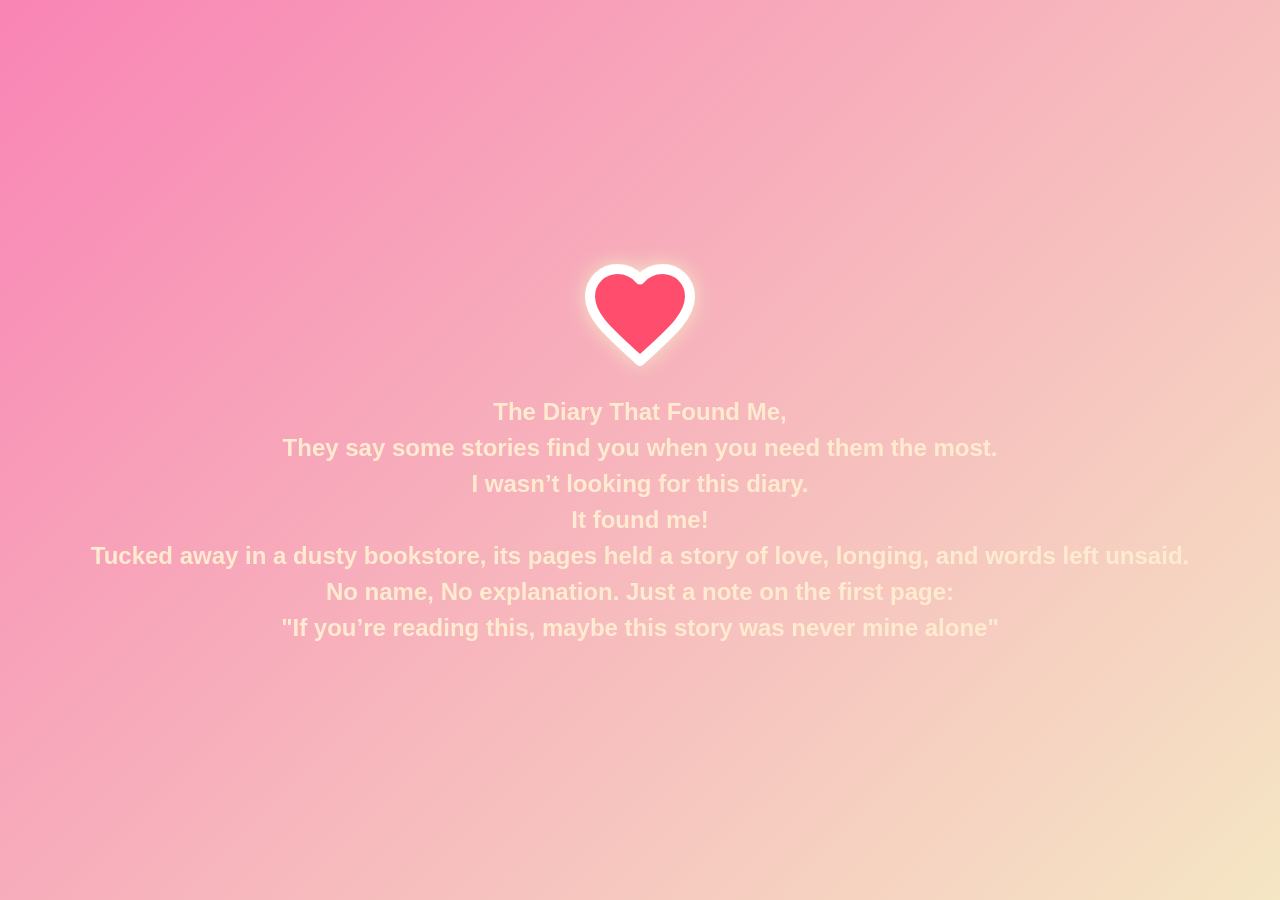
==== index.html @ 9fd7fddd "Add files via upload" ====
<!DOCTYPE html>
<html lang="en">
  <head>
    <meta charset="UTF-8" />
    <meta name="viewport" content="width=device-width, initial-scale=1.0" />
    <title>Introduction Page</title>
    <style>
      /* Blink Transition Effect */
      .blink-transition {
        position: fixed;
        top: 0;
        left: 0;
        width: 100%;
        height: 100%;
        background: black; /* Change to white if preferred */
        opacity: 0;
        visibility: hidden;
        transition: opacity 0.2s ease-in-out;
        z-index: 9999;
      }

      /* Active state */
      .blink-transition.active {
        opacity: 1;
        visibility: visible;
      }

      /* General Reset */
      body {
        margin: 0;
        height: 100vh;
        display: flex;
        justify-content: center;
        align-items: center;
        background: linear-gradient(135deg, #f984b5, #f5e6c4);
        font-family: "Comic Sans MS", cursive, sans-serif;
        color: #fff;
        text-align: center;
        flex-direction: column;
      }

      .heart-container {
        display: flex;
        flex-direction: column;
        align-items: center;
        gap: 20px;
      }

      /* Perfect Heart SVG */
      .heart {
        width: 120px;
        height: 120px;
        fill: #ff4d6d;
        animation: pulse 1.5s infinite ease-in-out;
        filter: drop-shadow(0 0 10px #f5e6c4);
      }

      /* Glow Effect */
      @keyframes pulse {
        0%,
        100% {
          transform: scale(1);
          filter: drop-shadow(0 0 10px #f5e6c4);
        }

        50% {
          transform: scale(1.2);
          filter: drop-shadow(0 0 30px #f5e6c4);
        }
      }

      /* Shayari Text Styling */
      .shayari-text {
        font-size: 1.5em;
        font-weight: bold;
        color: #ffebd0;
        display: inline-block;
        line-height: 1.5;
        opacity: 0;
        animation: fadeInText 1.5s forwards;
      }

      @keyframes fadeInText {
        0% {
          opacity: 0;
        }
        100% {
          opacity: 1;
        }
      }

      /* Animation for words */
      .word {
        opacity: 0;
        display: inline-block;
        animation: fadeInWord 1.5s forwards;
      }

      .word:nth-child(1) {
        animation-delay: 0.5s;
      }

      .word:nth-child(2) {
        animation-delay: 1.5s;
      }

      .word:nth-child(3) {
        animation-delay: 2s;
      }

      .word:nth-child(4) {
        animation-delay: 2.5s;
      }

      .word:nth-child(5) {
        animation-delay: 3s;
      }

      .word:nth-child(6) {
        animation-delay: 3.6s;
      }

      .word:nth-child(7) {
        animation-delay: 5s;
      }

      .word:nth-child(8) {
        animation-delay: 6s;
      }

      .word:nth-child(9) {
        animation-delay: 7s;
      }

      .word:nth-child(10) {
        animation-delay: 8s;
      }

      .word:nth-child(11) {
        animation-delay: 9s;
      }

      .word:nth-child(12) {
        animation-delay: 10s;
      }

      .word:nth-child(13) {
        animation-delay: 11s;
      }

      .word:nth-child(14) {
        animation-delay: 12s;
      }

      .word:nth-child(15) {
        animation-delay: 13s;
      }

      .word:nth-child(16) {
        animation-delay: 17s;
      }

      .word:nth-child(17) {
        animation-delay: 18s;
      }

      .word:nth-child(18) {
        animation-delay: 19s;
      }

      /* Button Styling */
      .propose-btn {
        background-color: #ff4d6d;
        border: none;
        padding: 15px 30px;
        color: white;
        font-size: 1.2em;
        cursor: pointer;
        border-radius: 25px;
        transition: background-color 0.3s ease;
        display: none; /* Initially hidden */
      }

      .propose-btn:hover {
        background-color: #ffffff;
        color: #f2264b;
      }

      @keyframes fadeInWord {
        to {
          opacity: 1;
        }
      }
    </style>
  </head>

  <body>
    <div class="blink-transition" id="blink"></div>

    <div class="heart-container">
      <svg
        class="heart"
        xmlns="http://www.w3.org/2000/svg"
        viewBox="0 0 24 24"
        fill="none"
        stroke="currentColor"
        stroke-width="2"
        stroke-linecap="round"
        stroke-linejoin="round"
      >
        <path
          d="M12 21.35l-1.45-1.32C5.4 15.36 2 12.28 2 8.5 2 5.42 4.42 3 7.5 3c1.74 0 3.41.81 4.5 2.09C13.09 3.81 14.76 3 16.5 3 19.58 3 22 5.42 22 8.5c0 3.78-3.4 6.86-8.55 11.54L12 21.35z"
        />
      </svg>

      <!-- Shayari Text -->
      <div class="shayari-text">
        <span class="word">The</span>
        <span class="word">Diary</span>
        <span class="word">That</span>
        <span class="word">Found</span>
        <span class="word">Me,</span><br />

        <span class="word"
          >They say some stories find you when you need them the most.</span
        ><br />
        <span class="word">I wasn’t looking for this diary.</span><br />
        <span class="word">It found me!</span><br />
        <span class="word"
          >Tucked away in a dusty bookstore, its pages held a story of love,
          longing, and words left unsaid.</span
        ><br />
        <span class="word"
          >No name, No explanation. Just a note on the first page:</span
        ><br />
        <span class="word"
          >"If you’re reading this, maybe this story was never mine alone"</span
        ><br />
      </div>

      <!-- Proposal Button -->
      <button
        id="proposeButton"
        class="propose-btn"
        onclick="window.location.href='book.html'"
      >
        And so, I turned the first page… ❤
      </button>
    </div>

    <script>
      document.addEventListener("DOMContentLoaded", function () {
        const button = document.getElementById("proposeButton");
        const blinkScreen = document.getElementById("blink");

        button.addEventListener("click", function (event) {
          event.preventDefault(); // Prevent instant navigation
          blinkScreen.classList.add("active"); // Start blink effect

          setTimeout(() => {
            window.location.href = "book.html"; // Navigate after blink
          }, 1000); // Adjust timing for faster/slower blink
        });

        // Show the button after 24 seconds
        setTimeout(() => {
          button.style.display = "block";
        }, 24000); // 24 seconds
      });
    </script>
  </body>
</html>
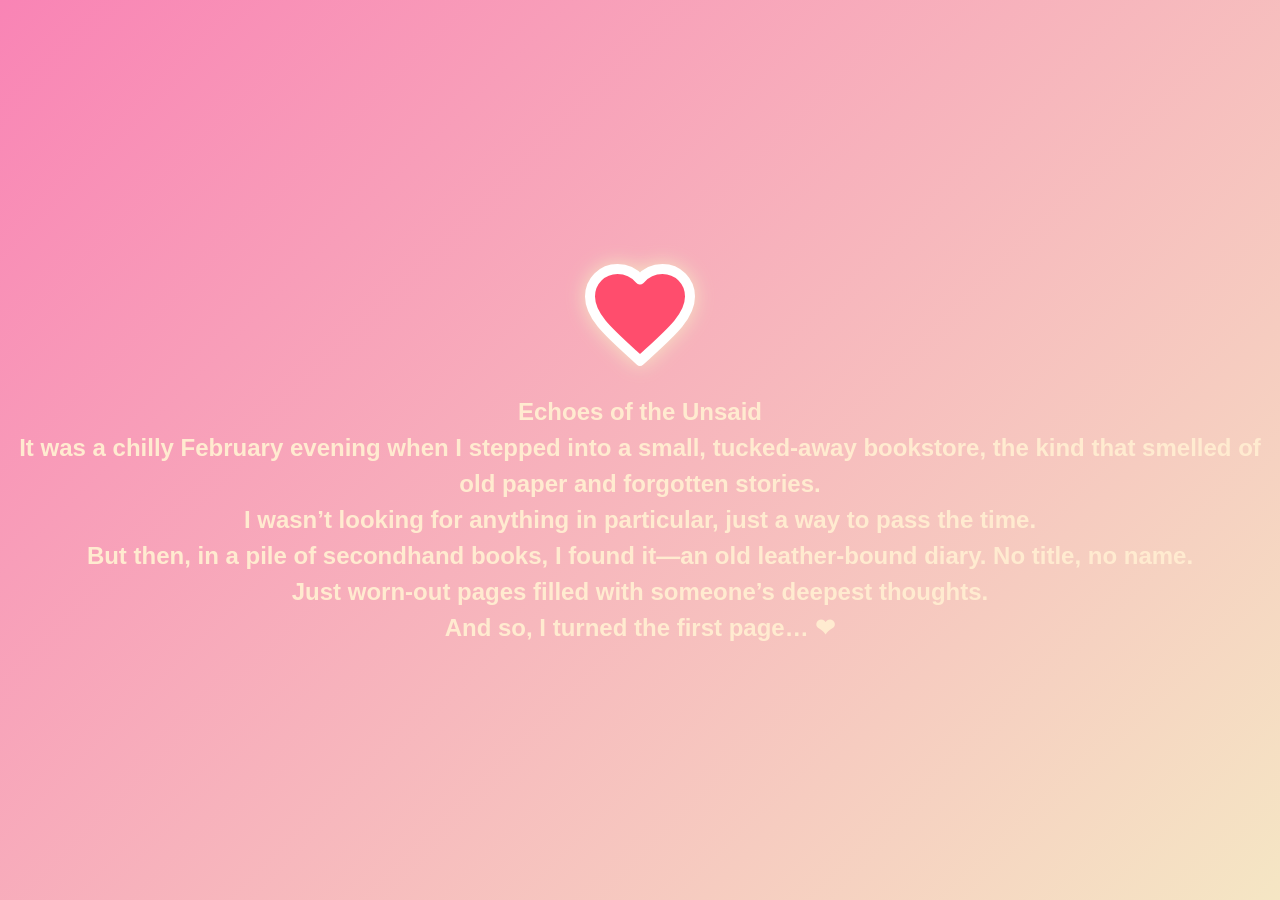
==== commit ea048740: "Update index.html" ====
--- a/index.html
+++ b/index.html
@@ -215,27 +215,25 @@
 
       <!-- Shayari Text -->
       <div class="shayari-text">
-        <span class="word">The</span>
-        <span class="word">Diary</span>
-        <span class="word">That</span>
-        <span class="word">Found</span>
-        <span class="word">Me,</span><br />
+        <span class="word">Echoes</span>
+        <span class="word">of</span>
+        <span class="word">the</span>
+        <span class="word">Unsaid</span>
+        <br />
 
         <span class="word"
-          >They say some stories find you when you need them the most.</span
+          >It was a chilly February evening when I stepped into a small, tucked-away bookstore, the kind that smelled of old paper and forgotten stories.</span
         ><br />
-        <span class="word">I wasn’t looking for this diary.</span><br />
-        <span class="word">It found me!</span><br />
+        <span class="word">I wasn’t looking for anything in particular, just a way to pass the time.</span><br />
+        <span class="word">But then, in a pile of secondhand books, I found it—an old leather-bound diary. No title, no name.</span><br />
         <span class="word"
-          >Tucked away in a dusty bookstore, its pages held a story of love,
-          longing, and words left unsaid.</span
+          >Just worn-out pages filled with someone’s deepest thoughts.</span
         ><br />
-        <span class="word"
-          >No name, No explanation. Just a note on the first page:</span
-        ><br />
-        <span class="word"
-          >"If you’re reading this, maybe this story was never mine alone"</span
-        ><br />
+        <span class = "word> Curiosity got the better of me, and I turned the first page.</span> <br />
+
+
+  
+       
       </div>
 
       <!-- Proposal Button -->
